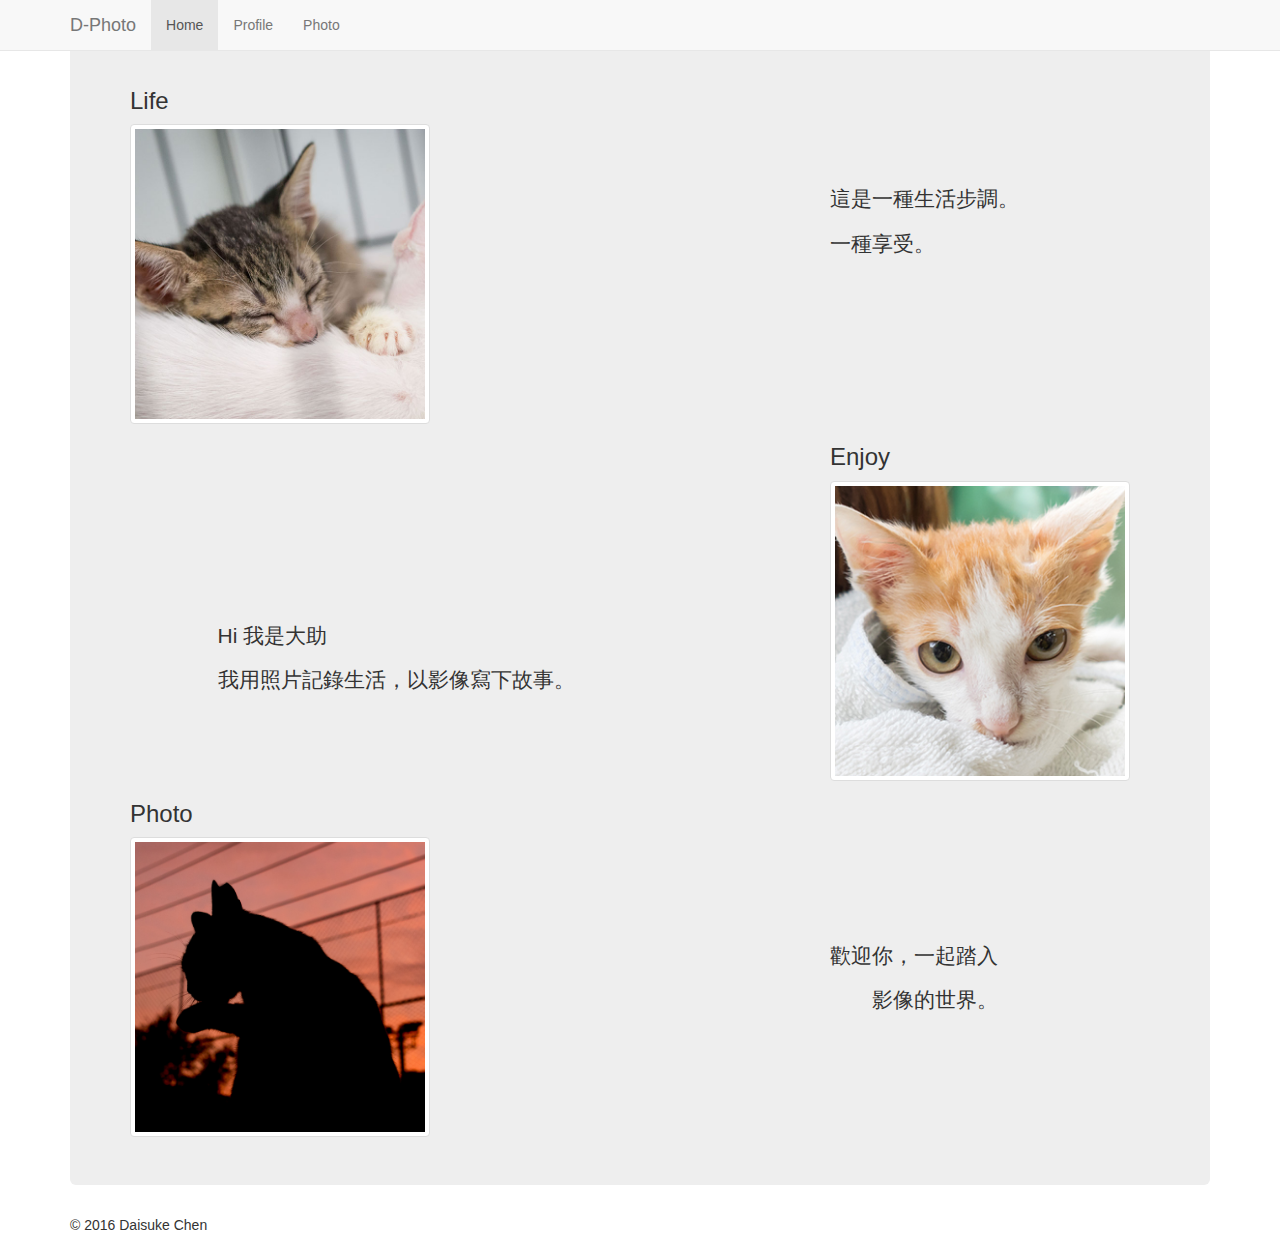
==== index.html @ 7a70e18f "all file" ====
<!DOCTYPE html>
<html lang="zh-Hant-TW">

<head>
    <meta charset="utf-8">
    <meta http-equiv="X-UA-Compatible" content="IE=edge">
    <meta name="viewport" content="width=device-width, initial-scale=1">
    <!-- The above 3 meta tags *must* come first in the head; any other head content must come *after* these tags -->
    <title>D-Photo</title>
    <!-- Bootstrap -->
    <link href="css/bootstrap.css" rel="stylesheet">
    <link href="css/user.css" rel="stylesheet">
    <!-- HTML5 shim and Respond.js for IE8 support of HTML5 elements and media queries -->
    <!-- WARNING: Respond.js doesn't work if you view the page via file:// -->
    <!--[if lt IE 9]>
      <script src="https://oss.maxcdn.com/html5shiv/3.7.2/html5shiv.min.js"></script>
      <script src="https://oss.maxcdn.com/respond/1.4.2/respond.min.js"></script>
    <![endif]-->
    <!-- jQuery (necessary for Bootstrap's JavaScript plugins) -->
    <script src="https://ajax.googleapis.com/ajax/libs/jquery/1.11.3/jquery.min.js"></script>
    <!-- Include all compiled plugins (below), or include individual files as needed -->
    <script src="js/bootstrap.min.js"></script>
</head>

<body>
    <nav class="navbar navbar-default navbar-fixed-top">
        <div class="container">
            <div class="navbar-header">
                <a class="navbar-brand" href="#">D-Photo</a>
            </div>
            <ul class="nav navbar-nav">
                <li role="presentation" class="active"><a href="#">Home</a></li>
                <li role="presentation"><a href="profile.html">Profile</a></li>
                <li role="presentation"><a href="photo.html">Photo</a></li>
            </ul>
        </div>
    </nav>
    <div class="container">
        <div class="jumbotron">
            <div class="row">
                <div class="col-md-12">
                    <h2></h2>
                </div>
            </div>
            <div class="row">
                <div class="col-md-4">
                    <h3>Life</h3>
                </div>
            </div>
            <div class="row">
                <div class="col-md-4">
                    <img src="image/4.jpg" class="img-thumbnail" alt="meow" style="width: 300px; height: 300px;">
                </div>
                <div class="col-md-3 col-md-offset-4">
                    <br>
                    <br>
                    <br>
                    <p class="lead">
                        這是一種生活步調。
                    </p>
                    <p class="lead">
                        一種享受。
                    </p>
                </div>
            </div>
            <div class="row">
                <div class="col-md-4 col-md-offset-8">
                    <h3>Enjoy</h3>
                </div>
            </div>
            <div class="row">
                <div class="col-md-5 col-md-offset-1 ">
                    <br>
                    <br>
                    <br>
                    <br>
                    <br>
                    <br>
                    <h1>
                    <p class="lead">
                        Hi 我是大助
                    </p>
                    <p class="lead">
                        我用照片記錄生活，以影像寫下故事。
                    </p>
                </div>
                <div class="col-md-4 col-md-offset-2 ">
                    <img src="image/2.jpg" class="img-thumbnail" alt="meow" style="width: 300px; height: 300px;">
                </div>
            </div>
            <div class="row">
                <div class="col-md-4">
                    <h3>Photo</h3>
                    <img src="image/1.jpg" class="img-thumbnail" alt="meow" style="width: 300px; height: 300px;">
                </div>
                <div class="col-md-3 col-md-offset-4">
                    <br>
                    <br>
                    <br>
                    <br>
                    <br>
                    <br>
                    <br>
                    <br>
                    <p class="lead">
                        歡迎你，一起踏入
                    </p>
                    <p class="lead">
                        　　影像的世界。
                    </p>
                </div>
            </div>
        </div>
        <footer>
        <p>&copy; 2016 Daisuke Chen</p>
     	</footer>
    </div>
    
    </div>
</body>

</html>
---- css/user.css ----
#ABCCC{

	width:960px;
	background-color:black;
}
.navbarcolor{

	color:blue;
}
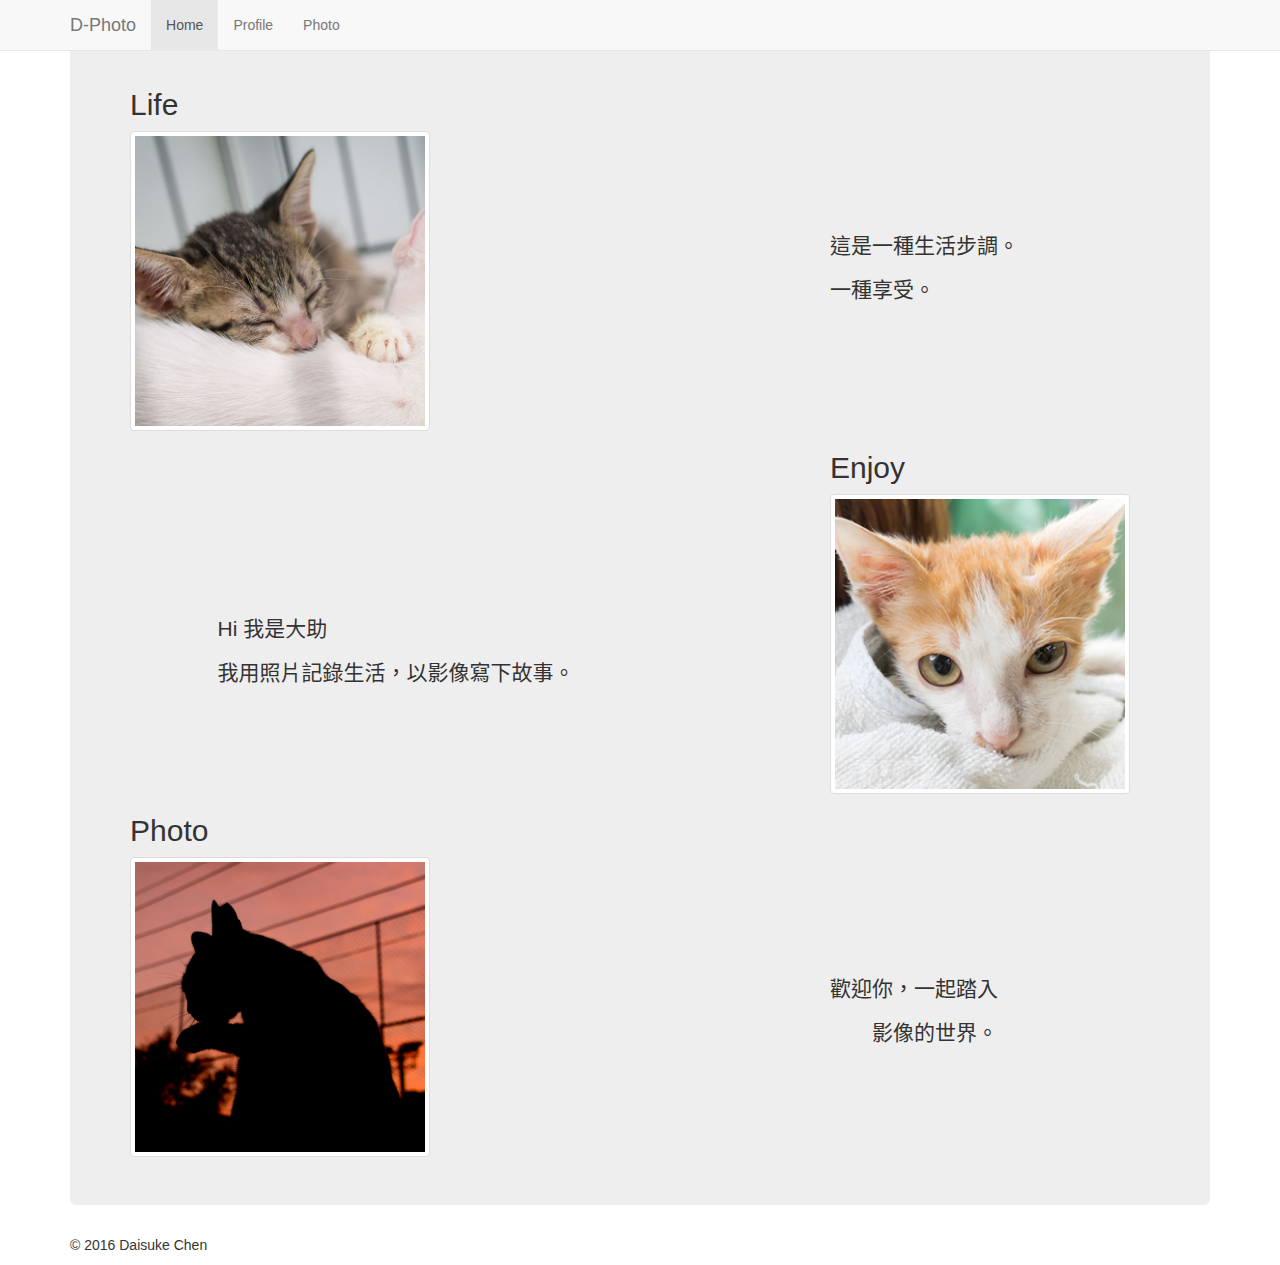
==== commit 40ef5dde: "add new photo, change the font-family, change the link target to __blank" ====
--- a/index.html
+++ b/index.html
@@ -9,6 +9,7 @@
     <title>D-Photo</title>
     <!-- Bootstrap -->
     <link href="css/bootstrap.css" rel="stylesheet">
+    <link href="css/notosanstc.css" rel="stylesheet">
     <link href="css/user.css" rel="stylesheet">
     <!-- HTML5 shim and Respond.js for IE8 support of HTML5 elements and media queries -->
     <!-- WARNING: Respond.js doesn't work if you view the page via file:// -->
@@ -44,7 +45,7 @@
             </div>
             <div class="row">
                 <div class="col-md-4">
-                    <h3>Life</h3>
+                    <h2>Life</h2>
                 </div>
             </div>
             <div class="row">
@@ -52,6 +53,8 @@
                     <img src="image/4.jpg" class="img-thumbnail" alt="meow" style="width: 300px; height: 300px;">
                 </div>
                 <div class="col-md-3 col-md-offset-4">
+                    <br>
+                    <br>
                     <br>
                     <br>
                     <br>
@@ -65,7 +68,7 @@
             </div>
             <div class="row">
                 <div class="col-md-4 col-md-offset-8">
-                    <h3>Enjoy</h3>
+                    <h2>Enjoy</h2>
                 </div>
             </div>
             <div class="row">
@@ -76,7 +79,6 @@
                     <br>
                     <br>
                     <br>
-                    <h1>
                     <p class="lead">
                         Hi 我是大助
                     </p>
@@ -90,10 +92,11 @@
             </div>
             <div class="row">
                 <div class="col-md-4">
-                    <h3>Photo</h3>
+                    <h2>Photo</h2>
                     <img src="image/1.jpg" class="img-thumbnail" alt="meow" style="width: 300px; height: 300px;">
                 </div>
                 <div class="col-md-3 col-md-offset-4">
+                    <br>
                     <br>
                     <br>
                     <br>
--- a/css/notosanstc.css
+++ b/css/notosanstc.css
@@ -0,0 +1,51 @@
+/*
+* Noto Sans TC (Chinese_traditional) http://www.google.com/fonts/earlyaccess
+ */
+@font-face {
+  font-family: 'Noto Sans TC';
+  font-style: normal;
+  font-weight: 100;
+  src: url(//fonts.gstatic.com/ea/notosanstc/v1/NotoSansTC-Thin.woff2) format('woff2'),
+       url(//fonts.gstatic.com/ea/notosanstc/v1/NotoSansTC-Thin.woff) format('woff'),
+       url(//fonts.gstatic.com/ea/notosanstc/v1/NotoSansTC-Thin.otf) format('opentype');
+}
+@font-face {
+  font-family: 'Noto Sans TC';
+  font-style: normal;
+  font-weight: 300;
+  src: url(//fonts.gstatic.com/ea/notosanstc/v1/NotoSansTC-Light.woff2) format('woff2'),
+       url(//fonts.gstatic.com/ea/notosanstc/v1/NotoSansTC-Light.woff) format('woff'),
+       url(//fonts.gstatic.com/ea/notosanstc/v1/NotoSansTC-Light.otf) format('opentype');
+}
+@font-face {
+   font-family: 'Noto Sans TC';
+   font-style: normal;
+   font-weight: 400;
+   src: url(//fonts.gstatic.com/ea/notosanstc/v1/NotoSansTC-Regular.woff2) format('woff2'),
+        url(//fonts.gstatic.com/ea/notosanstc/v1/NotoSansTC-Regular.woff) format('woff'),
+        url(//fonts.gstatic.com/ea/notosanstc/v1/NotoSansTC-Regular.otf) format('opentype');
+ }
+@font-face {
+   font-family: 'Noto Sans TC';
+   font-style: normal;
+   font-weight: 500;
+   src: url(//fonts.gstatic.com/ea/notosanstc/v1/NotoSansTC-Medium.woff2) format('woff2'),
+        url(//fonts.gstatic.com/ea/notosanstc/v1/NotoSansTC-Medium.woff) format('woff'),
+        url(//fonts.gstatic.com/ea/notosanstc/v1/NotoSansTC-Medium.otf) format('opentype');
+ }
+@font-face {
+   font-family: 'Noto Sans TC';
+   font-style: normal;
+   font-weight: 700;
+   src: url(//fonts.gstatic.com/ea/notosanstc/v1/NotoSansTC-Bold.woff2) format('woff2'),
+        url(//fonts.gstatic.com/ea/notosanstc/v1/NotoSansTC-Bold.woff) format('woff'),
+        url(//fonts.gstatic.com/ea/notosanstc/v1/NotoSansTC-Bold.otf) format('opentype');
+ }
+@font-face {
+   font-family: 'Noto Sans TC';
+   font-style: normal;
+   font-weight: 900;
+   src: url(//fonts.gstatic.com/ea/notosanstc/v1/NotoSansTC-Black.woff2) format('woff2'),
+        url(//fonts.gstatic.com/ea/notosanstc/v1/NotoSansTC-Black.woff) format('woff'),
+        url(//fonts.gstatic.com/ea/notosanstc/v1/NotoSansTC-Black.otf) format('opentype');
+ }
--- a/css/user.css
+++ b/css/user.css
@@ -1,9 +1,9 @@
-#ABCCC{
+* {
+  font-family:   Helvetica, "Noto Sans CJK TC", "Source Han Sans TWHK", "Open Sans", "PingFang TC", "PT Sans Narrow", "Microsoft JhengHei", sans-serif;
+  -webkit-text-size-adjust: 100%;
+      -ms-text-size-adjust: 100%;
 
-	width:960px;
-	background-color:black;
 }
-.navbarcolor{
-
-	color:blue;
+p {
+  font-size:"15px";
 }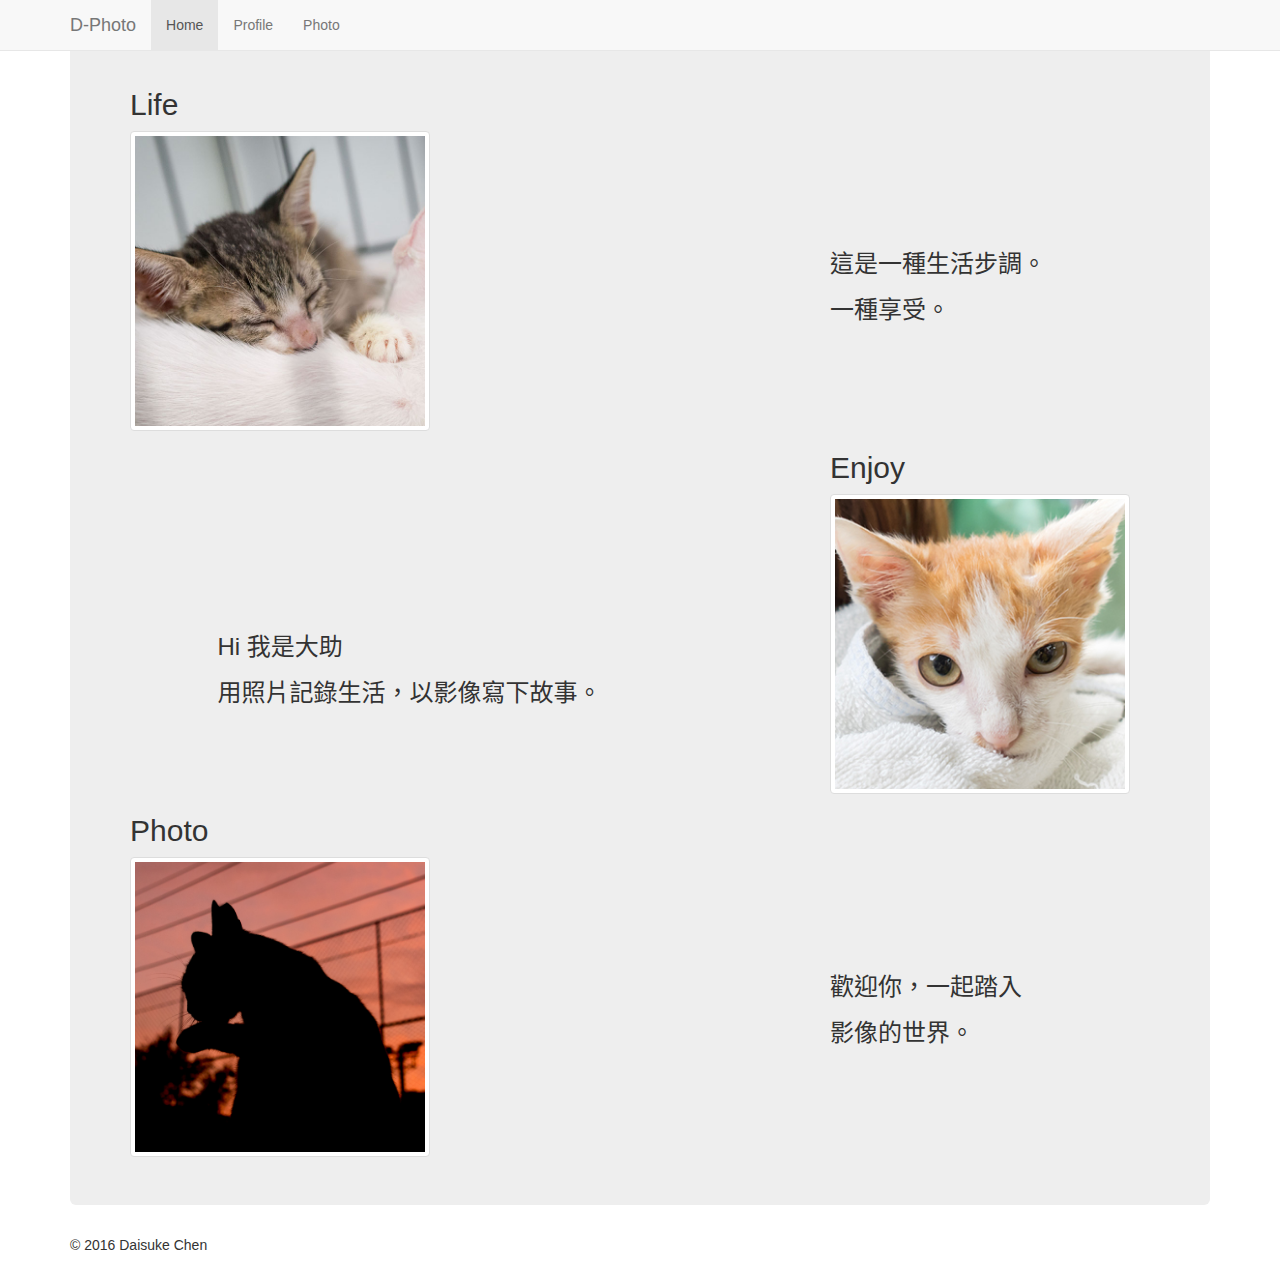
==== commit 50dbca2f: "change index.html font-size" ====
--- a/index.html
+++ b/index.html
@@ -59,10 +59,8 @@
                     <br>
                     <br>
                     <p class="lead">
-                        這是一種生活步調。
-                    </p>
-                    <p class="lead">
-                        一種享受。
+                    <h3>這是一種生活步調。</h3>
+                    <h3>一種享受。</h3>
                     </p>
                 </div>
             </div>
@@ -80,10 +78,8 @@
                     <br>
                     <br>
                     <p class="lead">
-                        Hi 我是大助
-                    </p>
-                    <p class="lead">
-                        我用照片記錄生活，以影像寫下故事。
+                    <h3>Hi 我是大助</h3>
+                    <h3>用照片記錄生活，以影像寫下故事。</h3>
                     </p>
                 </div>
                 <div class="col-md-4 col-md-offset-2 ">
@@ -104,12 +100,10 @@
                     <br>
                     <br>
                     <br>
-                    <br>
+                    
                     <p class="lead">
-                        歡迎你，一起踏入
-                    </p>
-                    <p class="lead">
-                        　　影像的世界。
+                    <h3>歡迎你，一起踏入</h3>
+                    <h3>影像的世界。</h3>
                     </p>
                 </div>
             </div>
--- a/css/user.css
+++ b/css/user.css
@@ -6,4 +6,14 @@
 }
 p {
   font-size:"15px";
-}+}
+#photo-carousel-inner{
+	height:400px;
+}
+#myCarousel{
+	height:400px;
+}
+.carousel-caption{
+	top: 30px;
+}
+
